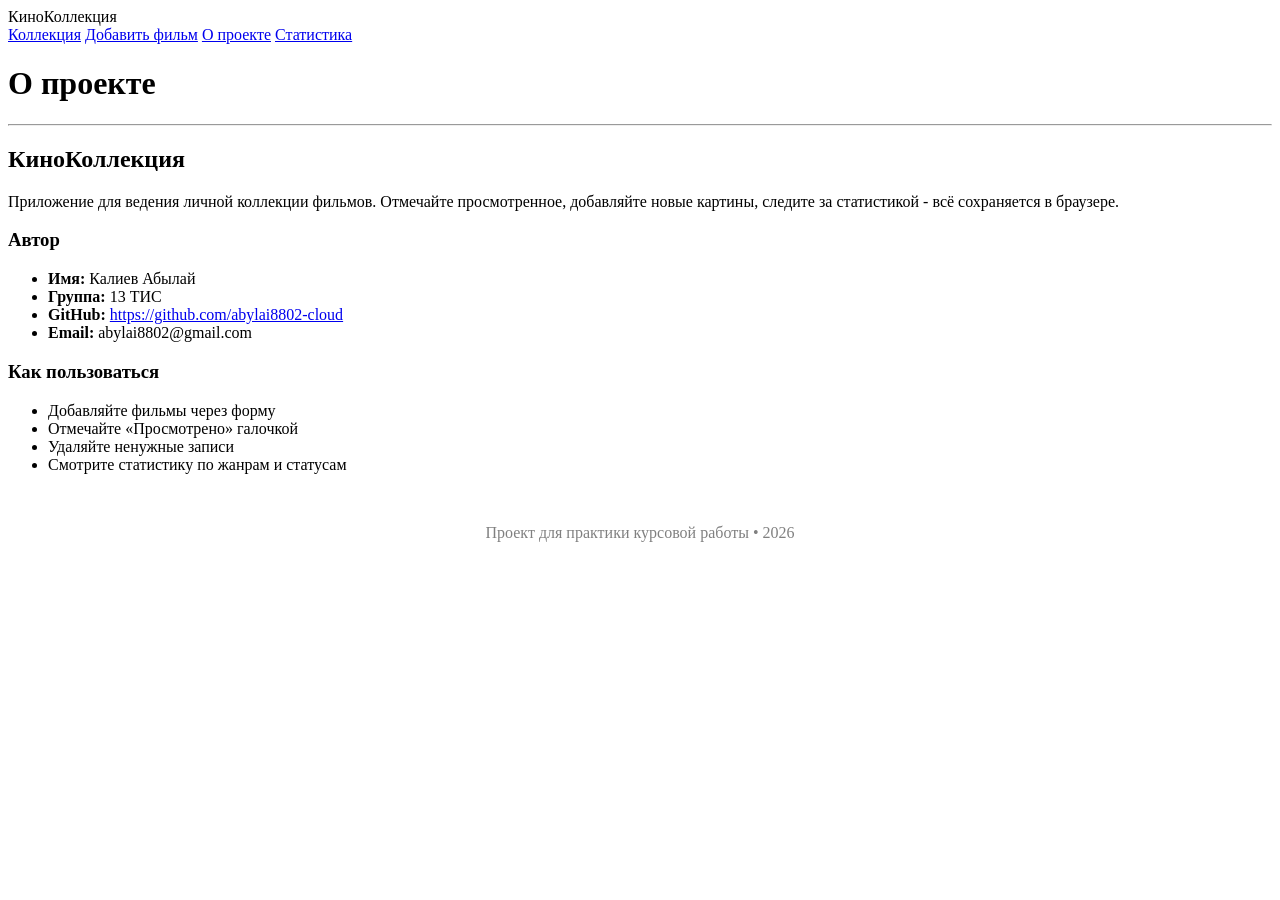
==== about.html @ 76b4c036 "Add files via upload" ====
<!DOCTYPE html>
<html lang="ru">
<head>
    <meta charset="UTF-8">
    <meta name="viewport" content="width=device-width, initial-scale=1.0">
    <title>О проекте — КиноКоллекция</title>
    <link rel="stylesheet" href="css/common.css">
    <link rel="stylesheet" href="css/about.css">
    <meta name="viewport" content="width=device-width, initial-scale=1.0">
</head>
<body>
    <header>
        <div class="nav-container">
            <div class="logo">КиноКоллекция</div>
            <nav>
                <a href="index.html" class="nav-link">Коллекция</a>
                <a href="form.html" class="nav-link">Добавить фильм</a>
                <a href="about.html" class="nav-link active">О проекте</a>
                <a href="stats.html" class="nav-link">Статистика</a>
            </nav>
        </div>
    </header>

    <main class="container">
        <h1 class="title fade-in">О проекте</h1>
        <hr class="section-divider">

        <div class="about-content fade-in">
            <h2>КиноКоллекция</h2>
            <p>Приложение для ведения личной коллекции фильмов. Отмечайте просмотренное, добавляйте новые картины, следите за статистикой - всё сохраняется в браузере.</p>

            <h3>Автор</h3>
            <ul>
                <li><strong>Имя:</strong> Калиев Абылай</li>
                <li><strong>Группа:</strong> 13 ТИС</li>
                <li><strong>GitHub:</strong> <a href="https://github.com/abylai8802-cloud" target="_blank">https://github.com/abylai8802-cloud</a></li>
                <li><strong>Email:</strong> abylai8802@gmail.com</li>
            </ul>

            <h3>Как пользоваться</h3>
            <ul>
                <li>Добавляйте фильмы через форму</li>
                <li>Отмечайте «Просмотрено» галочкой</li>
                <li>Удаляйте ненужные записи</li>
                <li>Смотрите статистику по жанрам и статусам</li>
            </ul>

            <p style="text-align:center; margin-top:50px; color: gray;">
                Проект для практики курсовой работы • 2026
            </p>
        </div>
    </main>
</body>
</html>
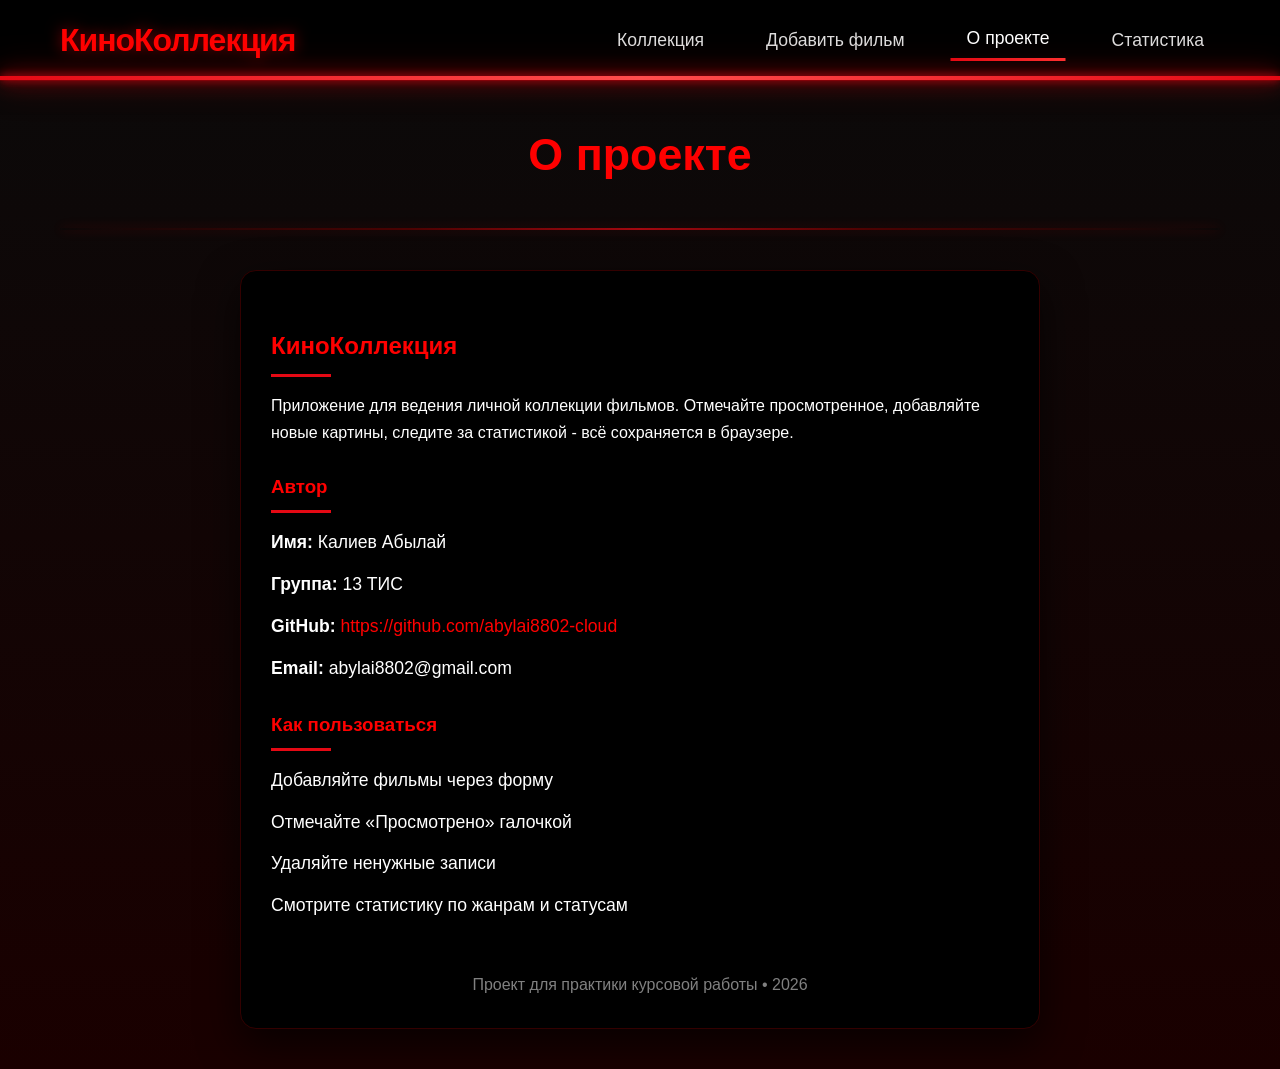
==== commit 5f5248a9: "Fix HTML formatting and update stylesheet paths" ====
--- a/about.html
+++ b/about.html
@@ -4,8 +4,8 @@
     <meta charset="UTF-8">
     <meta name="viewport" content="width=device-width, initial-scale=1.0">
     <title>О проекте — КиноКоллекция</title>
-    <link rel="stylesheet" href="css/common.css">
-    <link rel="stylesheet" href="css/about.css">
+    <link rel="stylesheet" href="common.css">
+    <link rel="stylesheet" href="about.css">
     <meta name="viewport" content="width=device-width, initial-scale=1.0">
 </head>
 <body>
@@ -51,4 +51,4 @@
         </div>
     </main>
 </body>
-</html>+</html>
--- a/common.css
+++ b/common.css
@@ -0,0 +1,432 @@
+* {
+    margin: 0;
+    padding: 0;
+    box-sizing: border-box;
+}
+
+body {
+    background: linear-gradient(to bottom, #0f0f0f 0%, #180000 100%);
+    color: #ffffff;
+    font-family: 'Segoe UI', Arial, sans-serif;
+    line-height: 1.5;
+}
+
+header {
+    background-color: black;
+    padding: 1rem 0;
+    position: sticky;
+    top: 0;
+    z-index: 100;
+    box-shadow: 0 4px 20px rgba(0, 0, 0, 0.6);
+}
+
+.nav-container {
+    max-width: 1200px;
+    margin: 0 auto;
+    display: flex;
+    align-items: center;
+    justify-content: space-between;
+    padding: 0 20px;
+}
+
+.logo {
+    font-size: 1.8rem;
+    font-weight: bold;
+    color: red;
+}
+
+nav {
+    display: flex;
+    gap: 30px;
+}
+
+.nav-link {
+    color: #ddd;
+    text-decoration: none;
+    font-size: 1.1rem;
+    padding: 8px 16px;
+    border-radius: 6px;
+    transition: all 0.3s ease;
+}
+
+.nav-link:hover,
+.nav-link.active {
+    background-color: red;
+    color: white;
+}
+
+.container {
+    max-width: 1200px;
+    margin: 40px auto;
+    padding: 0 20px;
+}
+
+.title {
+    text-align: center;
+    font-size: 2.8rem;
+    margin-bottom: 10px;
+    color: red;
+}
+
+.add-btn,
+.save-btn {
+    background-color: red;
+    color: white;
+    border: none;
+    padding: 15px 40px;
+    font-size: 1.3rem;
+    border-radius: 50px;
+    cursor: pointer;
+    transition: all 0.3s;
+    display: inline-block;
+}
+
+.add-btn:hover,
+.save-btn:hover {
+    background-color: red;
+    transform: scale(1.05);
+}
+
+@media (max-width: 600px) {
+    .nav-container {
+        flex-direction: column;
+        gap: 15px;
+    }
+
+    .title {
+        font-size: 2.2rem;
+    }
+}
+
+@media (max-width: 480px) {
+    .container {
+        padding: 0 12px;
+        margin: 20px auto;
+    }
+
+    .title {
+        font-size: 2rem;
+    }
+
+    .nav-container {
+        flex-direction: column;
+        gap: 12px;
+        padding: 0 12px;
+    }
+
+    nav {
+        flex-direction: column;
+        gap: 8px;
+        width: 100%;
+        text-align: center;
+    }
+
+    .nav-link {
+        padding: 10px;
+        font-size: 1.1rem;
+    }
+
+    .logo {
+        font-size: 1.6rem;
+    }
+}
+
+@media (max-width: 768px) {
+    .container {
+        padding: 0 16px;
+        margin: 30px auto;
+    }
+
+    .title {
+        font-size: 2.4rem;
+    }
+
+    .add-btn,
+    .save-btn {
+        padding: 12px 30px;
+        font-size: 1.1rem;
+    }
+
+    .form-buttons {
+        flex-direction: column;
+        gap: 12px;
+    }
+
+    .save-btn,
+    .cancel-btn {
+        width: 100%;
+    }
+}
+
+@media (max-width: 1024px) {
+    .movies-grid {
+        grid-template-columns: repeat(auto-fill, minmax(280px, 1fr));
+        gap: 20px;
+    }
+
+    .stats-grid {
+        grid-template-columns: repeat(auto-fit, minmax(200px, 1fr));
+    }
+}
+
+.section-divider {
+    height: 2px;
+    margin: 40px auto;
+    max-width: 100%;
+    background: linear-gradient(to right,
+            transparent 0%,
+            #660000 30%,
+            #e50914 50%,
+            #660000 70%,
+            transparent 100%);
+    border: none;
+    box-shadow:
+        0 0 12px rgba(229, 9, 20, 0.4),
+        0 0 25px rgba(229, 9, 20, 0.15);
+    opacity: 0.7;
+    border-radius: 2px;
+}
+
+.section-divider.thin {
+    height: 1px;
+    box-shadow:
+        0 0 8px rgba(229, 9, 20, 0.35),
+        0 0 18px rgba(229, 9, 20, 0.12);
+}
+
+.fade-in {
+    opacity: 0;
+    animation: fadeInUp 0.8s forwards;
+}
+
+.fade-in-delay-1 {
+    animation-delay: 100ms;
+}
+
+.fade-in-delay-2 {
+    animation-delay: 200ms;
+}
+
+.fade-in-delay-3 {
+    animation-delay: 300ms;
+}
+
+.fade-in-delay-4 {
+    animation-delay: 400ms;
+}
+
+@keyframes fadeInUp {
+    from {
+        opacity: 0;
+        transform: translateY(40px);
+    }
+
+    to {
+        opacity: 1;
+        transform: translateY(0);
+    }
+}
+
+.movie-card {
+    opacity: 0;
+    transform: translateY(30px) scale(0.95);
+    animation: movieCardPop 0.7s forwards;
+}
+
+.movie-card:nth-child(1) {
+    animation-delay: 100ms;
+}
+
+.movie-card:nth-child(2) {
+    animation-delay: 200ms;
+}
+
+.movie-card:nth-child(3) {
+    animation-delay: 300ms;
+}
+
+.movie-card:nth-child(4) {
+    animation-delay: 400ms;
+}
+
+.movie-card:nth-child(5) {
+    animation-delay: 500ms;
+}
+
+.movie-card:nth-child(6) {
+    animation-delay: 600ms;
+}
+
+@keyframes movieCardPop {
+    from {
+        opacity: 0;
+        transform: translateY(50px) scale(0.92);
+    }
+
+    to {
+        opacity: 1;
+        transform: translateY(0) scale(1);
+    }
+}
+
+.stat-card {
+    opacity: 0;
+    transform: scale(0.85);
+    animation: statCardPop 0.6s forwards;
+}
+
+.stat-card:nth-child(1) {
+    animation-delay: 100ms;
+}
+
+.stat-card:nth-child(2) {
+    animation-delay: 200ms;
+}
+
+.stat-card:nth-child(3) {
+    animation-delay: 300ms;
+}
+
+.stat-card:nth-child(4) {
+    animation-delay: 400ms;
+}
+
+@keyframes statCardPop {
+    from {
+        opacity: 0;
+        transform: scale(0.8) translateY(30px);
+    }
+
+    to {
+        opacity: 1;
+        transform: scale(1) translateY(0);
+    }
+}
+
+.movie-form {
+    opacity: 0;
+    transform: translateY(30px);
+    animation: formFadeIn 0.9s 100ms forwards;
+}
+
+@keyframes formFadeIn {
+    from {
+        opacity: 0;
+        transform: translateY(40px);
+    }
+
+    to {
+        opacity: 1;
+        transform: translateY(0);
+    }
+}
+
+.title {
+    opacity: 0;
+    animation: titlePop 1s 50ms forwards;
+}
+
+@keyframes titlePop {
+    from {
+        opacity: 0;
+        transform: translateY(-30px);
+    }
+
+    to {
+        opacity: 1;
+        transform: translateY(0);
+    }
+}
+
+.nav-container {
+    opacity: 0;
+    animation: navFadeIn 0.8s forwards;
+}
+
+@keyframes navFadeIn {
+    from {
+        opacity: 0;
+        transform: translateY(-20px);
+    }
+
+    to {
+        opacity: 1;
+        transform: translateY(0);
+    }
+}
+
+body {
+    background: linear-gradient(to bottom, #0a0a0a 0%, #1a0000 100%);
+    min-height: 100vh;
+}
+
+header {
+    border-bottom: 1px solid #330000;
+}
+
+.logo {
+    font-size: 2rem;
+    letter-spacing: -1px;
+    text-shadow: 0 0 15px rgba(229, 9, 20, 0.6);
+}
+
+.nav-link {
+    position: relative;
+    transition: all 0.3s ease;
+}
+
+.nav-link:hover,
+.nav-link.active {
+    background-color: transparent;
+    color: white;
+    transform: translateY(-2px);
+}
+
+.nav-link::after {
+    content: '';
+    position: absolute;
+    bottom: -2px;
+    left: 50%;
+    width: 0;
+    height: 3px;
+    background: linear-gradient(to right, #e50914, #ff3333);
+    transition: all 0.3s ease;
+    transform: translateX(-50%);
+}
+
+.nav-link:hover::after,
+.nav-link.active::after {
+    width: 100%;
+}
+
+.add-btn,
+.save-btn {
+    background: linear-gradient(135deg, #e50914, #b0000f);
+    box-shadow: 0 6px 20px rgba(229, 9, 20, 0.4);
+    font-weight: 600;
+    letter-spacing: 0.5px;
+}
+
+.add-btn:hover,
+.save-btn:hover {
+    transform: translateY(-3px) scale(1.03);
+    box-shadow: 0 10px 30px rgba(229, 9, 20, 0.6);
+}
+
+* {
+    transition: background-color 0.25s, color 0.25s, transform 0.25s, box-shadow 0.25s;
+}
+
+header::after {
+    content: '';
+    position: absolute;
+    bottom: 0;
+    left: 0;
+    width: 100%;
+    height: 4px;
+    background: linear-gradient(to right, #e50914, #ff4d4d, #e50914);
+    box-shadow:
+        0 0 8px #e50914,
+        0 0 20px #e50914,
+        0 0 35px rgba(229, 9, 20, 0.7);
+}
--- a/about.css
+++ b/about.css
@@ -0,0 +1,70 @@
+.about-content {
+    max-width: 800px;
+    margin: 0 auto;
+    background: black;
+    padding: 30px;
+    border-radius: 16px;
+    line-height: 1.7;
+}
+
+.about-content h2,
+.about-content h3 {
+    color: red;
+    margin: 25px 0 15px;
+}
+
+.about-content ul {
+    list-style: none;
+    padding-left: 0;
+}
+
+.about-content ul li {
+    margin: 12px 0;
+    font-size: 1.1rem;
+}
+
+.about-content a {
+    color: red;
+    text-decoration: none;
+}
+
+.about-content a:hover {
+    text-decoration: underline;
+}
+
+@media (max-width: 600px) {
+    .about-content {
+        padding: 20px 16px;
+    }
+
+    .about-content h2,
+    .about-content h3 {
+        font-size: 1.6rem;
+    }
+
+    .about-content ul li {
+        font-size: 1rem;
+    }
+}
+
+.about-content {
+    box-shadow: 0 15px 40px rgba(0, 0, 0, 0.7);
+    border: 1px solid #330000;
+}
+
+.about-content h2,
+.about-content h3 {
+    position: relative;
+    padding-bottom: 10px;
+}
+
+.about-content h2::after,
+.about-content h3::after {
+    content: '';
+    position: absolute;
+    bottom: 0;
+    left: 0;
+    width: 60px;
+    height: 3px;
+    background: #e50914;
+}
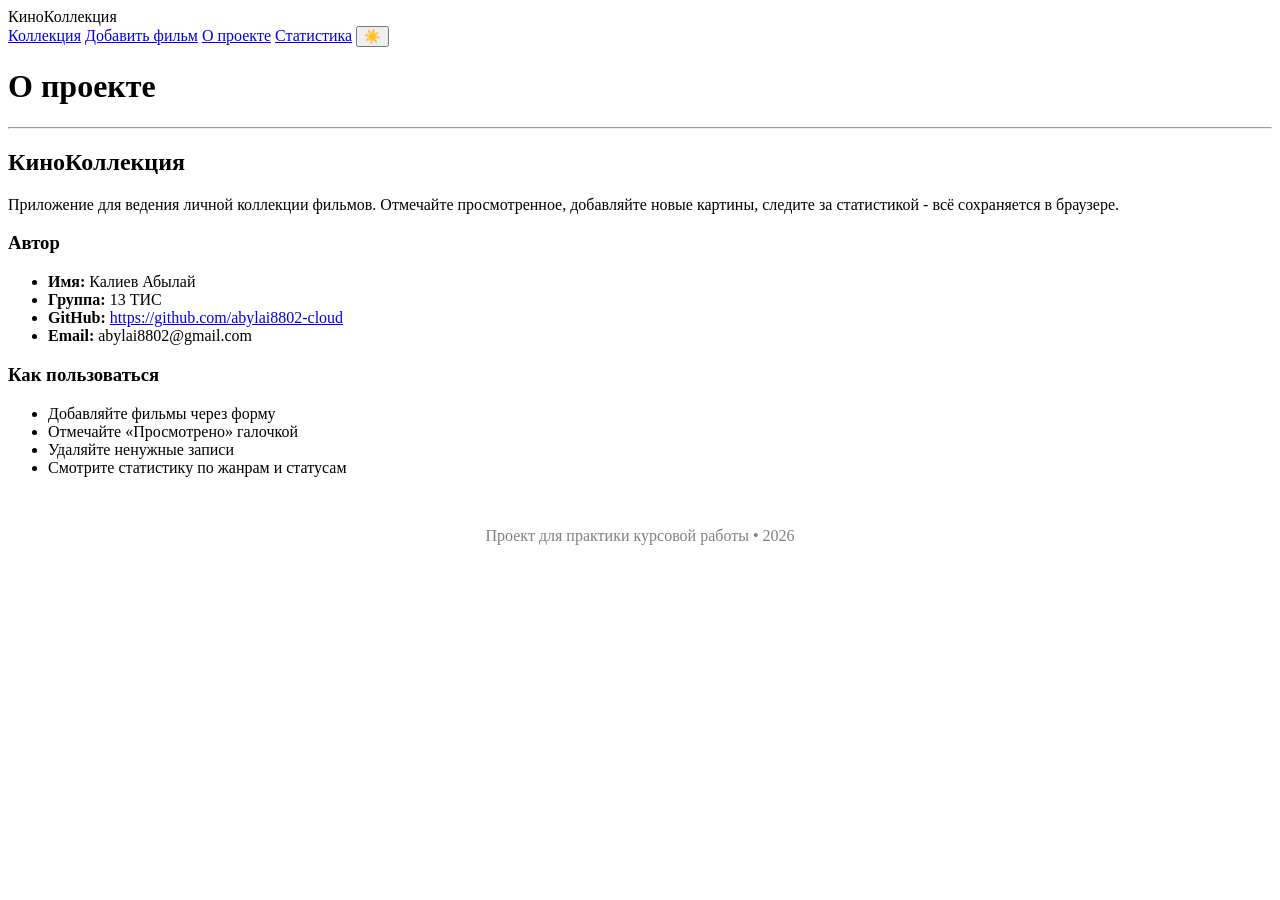
==== commit 07c6dcc7: "Add files via upload" ====
--- a/about.html
+++ b/about.html
@@ -1,13 +1,26 @@
 <!DOCTYPE html>
 <html lang="ru">
+
 <head>
     <meta charset="UTF-8">
     <meta name="viewport" content="width=device-width, initial-scale=1.0">
+    <script>
+        (function () {
+            const savedTheme = localStorage.getItem('theme');
+            if (savedTheme) {
+                document.documentElement.setAttribute('data-theme', savedTheme);
+            } else {
+                document.documentElement.setAttribute('data-theme', 'dark');
+            }
+        })();
+    </script>
     <title>О проекте — КиноКоллекция</title>
-    <link rel="stylesheet" href="common.css">
-    <link rel="stylesheet" href="about.css">
+    <link rel="stylesheet" href="css/common.css">
+    <link rel="stylesheet" href="css/about.css">
+    <link rel="stylesheet" href="css/theme.css">
     <meta name="viewport" content="width=device-width, initial-scale=1.0">
 </head>
+
 <body>
     <header>
         <div class="nav-container">
@@ -15,8 +28,11 @@
             <nav>
                 <a href="index.html" class="nav-link">Коллекция</a>
                 <a href="form.html" class="nav-link">Добавить фильм</a>
-                <a href="about.html" class="nav-link active">О проекте</a>
+                <a href="about.html" class="nav-link">О проекте</a>
                 <a href="stats.html" class="nav-link">Статистика</a>
+                <button id="theme-toggle" class="theme-toggle" title="Сменить тему">
+                    ☀️
+                </button>
             </nav>
         </div>
     </header>
@@ -27,13 +43,15 @@
 
         <div class="about-content fade-in">
             <h2>КиноКоллекция</h2>
-            <p>Приложение для ведения личной коллекции фильмов. Отмечайте просмотренное, добавляйте новые картины, следите за статистикой - всё сохраняется в браузере.</p>
+            <p>Приложение для ведения личной коллекции фильмов. Отмечайте просмотренное, добавляйте новые картины,
+                следите за статистикой - всё сохраняется в браузере.</p>
 
             <h3>Автор</h3>
             <ul>
                 <li><strong>Имя:</strong> Калиев Абылай</li>
                 <li><strong>Группа:</strong> 13 ТИС</li>
-                <li><strong>GitHub:</strong> <a href="https://github.com/abylai8802-cloud" target="_blank">https://github.com/abylai8802-cloud</a></li>
+                <li><strong>GitHub:</strong> <a href="https://github.com/abylai8802-cloud"
+                        target="_blank">https://github.com/abylai8802-cloud</a></li>
                 <li><strong>Email:</strong> abylai8802@gmail.com</li>
             </ul>
 
@@ -50,5 +68,7 @@
             </p>
         </div>
     </main>
+    <script src="js/theme.js"></script>
 </body>
-</html>
+
+</html>
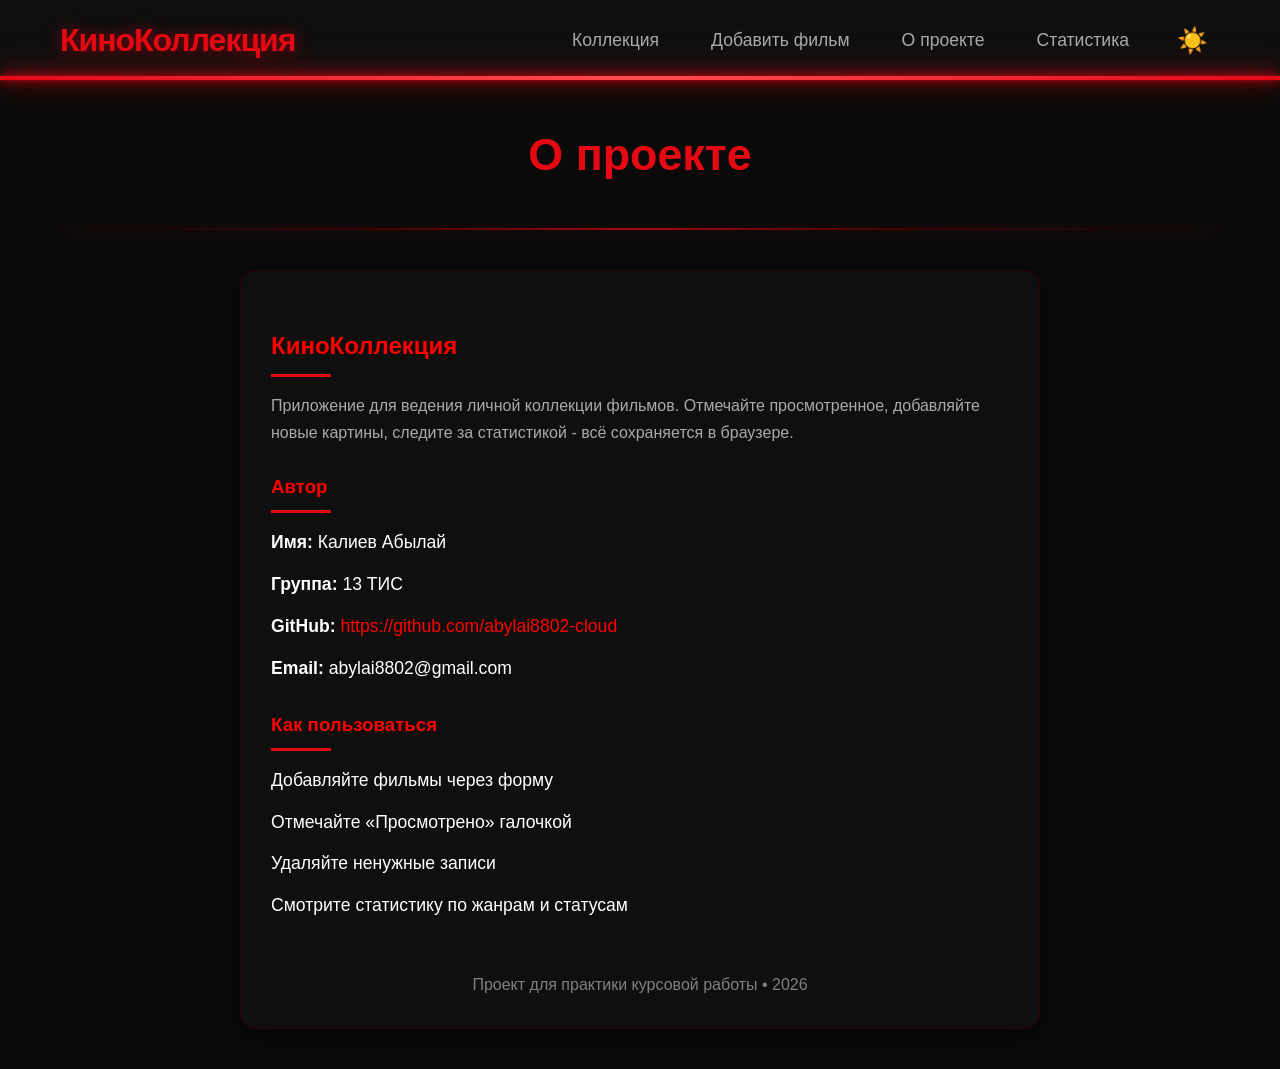
==== commit a370d431: "Update about.html" ====
--- a/about.html
+++ b/about.html
@@ -15,9 +15,9 @@
         })();
     </script>
     <title>О проекте — КиноКоллекция</title>
-    <link rel="stylesheet" href="css/common.css">
-    <link rel="stylesheet" href="css/about.css">
-    <link rel="stylesheet" href="css/theme.css">
+    <link rel="stylesheet" href="common.css">
+    <link rel="stylesheet" href="about.css">
+    <link rel="stylesheet" href="theme.css">
     <meta name="viewport" content="width=device-width, initial-scale=1.0">
 </head>
 
@@ -68,7 +68,7 @@
             </p>
         </div>
     </main>
-    <script src="js/theme.js"></script>
+    <script src="theme.js"></script>
 </body>
 
-</html>+</html>
--- a/common.css
+++ b/common.css
@@ -0,0 +1,420 @@
+* {
+    margin: 0;
+    padding: 0;
+    box-sizing: border-box;
+}
+
+body {
+    background: linear-gradient(to bottom, #0f0f0f 0%, #180000 100%);
+    color: #ffffff;
+    font-family: 'Segoe UI', Arial, sans-serif;
+    line-height: 1.5;
+}
+
+header {
+    background-color: black;
+    padding: 1rem 0;
+    position: sticky;
+    top: 0;
+    z-index: 100;
+    box-shadow: 0 4px 20px rgba(0, 0, 0, 0.6);
+}
+
+.nav-container {
+    max-width: 1200px;
+    margin: 0 auto;
+    display: flex;
+    align-items: center;
+    justify-content: space-between;
+    padding: 0 20px;
+}
+
+.logo {
+    font-size: 1.8rem;
+    font-weight: bold;
+    color: red;
+}
+
+nav {
+    display: flex;
+    gap: 30px;
+}
+
+.nav-link {
+    color: #ddd;
+    text-decoration: none;
+    font-size: 1.1rem;
+    padding: 8px 16px;
+    border-radius: 6px;
+    transition: all 0.3s ease;
+}
+
+.nav-link:hover,
+.nav-link.active {
+    background-color: red;
+    color: white;
+}
+
+.container {
+    max-width: 1200px;
+    margin: 40px auto;
+    padding: 0 20px;
+}
+
+.title {
+    text-align: center;
+    font-size: 2.8rem;
+    margin-bottom: 10px;
+    color: red;
+}
+
+.add-btn,
+.save-btn {
+    background-color: red;
+    color: white;
+    border: none;
+    padding: 15px 40px;
+    font-size: 1.3rem;
+    border-radius: 50px;
+    cursor: pointer;
+    transition: all 0.3s;
+    display: inline-block;
+}
+
+.add-btn:hover,
+.save-btn:hover {
+    background-color: red;
+    transform: scale(1.05);
+}
+
+@media (max-width: 600px) {
+    .nav-container {
+        flex-direction: column;
+        gap: 15px;
+    }
+
+    .title {
+        font-size: 2.2rem;
+    }
+}
+
+@media (max-width: 480px) {
+    .container {
+        padding: 0 12px;
+        margin: 20px auto;
+    }
+
+    .title {
+        font-size: 2rem;
+    }
+
+    .nav-container {
+        flex-direction: column;
+        gap: 12px;
+        padding: 0 12px;
+    }
+
+    nav {
+        flex-direction: column;
+        gap: 8px;
+        width: 100%;
+        text-align: center;
+    }
+
+    .nav-link {
+        padding: 10px;
+        font-size: 1.1rem;
+    }
+
+    .logo {
+        font-size: 1.6rem;
+    }
+}
+
+@media (max-width: 768px) {
+    .container {
+        padding: 0 16px;
+        margin: 30px auto;
+    }
+
+    .title {
+        font-size: 2.4rem;
+    }
+
+    .add-btn,
+    .save-btn {
+        padding: 12px 30px;
+        font-size: 1.1rem;
+    }
+
+    .form-buttons {
+        flex-direction: column;
+        gap: 12px;
+    }
+
+    .save-btn,
+    .cancel-btn {
+        width: 100%;
+    }
+}
+
+@media (max-width: 1024px) {
+    .movies-grid {
+        grid-template-columns: repeat(auto-fill, minmax(280px, 1fr));
+        gap: 20px;
+    }
+
+    .stats-grid {
+        grid-template-columns: repeat(auto-fit, minmax(200px, 1fr));
+    }
+}
+
+.section-divider {
+    height: 2px;
+    margin: 40px auto;
+    max-width: 100%;
+    background: linear-gradient(to right,
+            transparent 0%,
+            #660000 30%,
+            #e50914 50%,
+            #660000 70%,
+            transparent 100%);
+    border: none;
+    box-shadow:
+        0 0 12px rgba(229, 9, 20, 0.4),
+        0 0 25px rgba(229, 9, 20, 0.15);
+    opacity: 0.7;
+    border-radius: 2px;
+}
+
+.section-divider.thin {
+    height: 1px;
+    box-shadow:
+        0 0 8px rgba(229, 9, 20, 0.35),
+        0 0 18px rgba(229, 9, 20, 0.12);
+}
+
+.fade-in {
+    opacity: 0;
+    animation: fadeInUp 0.8s forwards;
+}
+
+.fade-in-delay-1 {
+    animation-delay: 100ms;
+}
+
+.fade-in-delay-2 {
+    animation-delay: 200ms;
+}
+
+.fade-in-delay-3 {
+    animation-delay: 300ms;
+}
+
+.fade-in-delay-4 {
+    animation-delay: 400ms;
+}
+
+@keyframes fadeInUp {
+    from {
+        opacity: 0;
+        transform: translateY(40px);
+    }
+
+    to {
+        opacity: 1;
+        transform: translateY(0);
+    }
+}
+
+.movie-card {
+    opacity: 0;
+    transform: translateY(30px) scale(0.95);
+    animation: movieCardPop 0.7s forwards;
+}
+
+.movie-card:nth-child(1) {
+    animation-delay: 100ms;
+}
+
+.movie-card:nth-child(2) {
+    animation-delay: 200ms;
+}
+
+.movie-card:nth-child(3) {
+    animation-delay: 300ms;
+}
+
+.movie-card:nth-child(4) {
+    animation-delay: 400ms;
+}
+
+.movie-card:nth-child(5) {
+    animation-delay: 500ms;
+}
+
+.movie-card:nth-child(6) {
+    animation-delay: 600ms;
+}
+
+@keyframes movieCardPop {
+    from {
+        opacity: 0;
+        transform: translateY(50px) scale(0.92);
+    }
+
+    to {
+        opacity: 1;
+        transform: translateY(0) scale(1);
+    }
+}
+
+.stat-card {
+    opacity: 0;
+    transform: scale(0.85);
+    animation: statCardPop 0.6s forwards;
+}
+
+.stat-card:nth-child(1) {
+    animation-delay: 100ms;
+}
+
+.stat-card:nth-child(2) {
+    animation-delay: 200ms;
+}
+
+.stat-card:nth-child(3) {
+    animation-delay: 300ms;
+}
+
+.stat-card:nth-child(4) {
+    animation-delay: 400ms;
+}
+
+@keyframes statCardPop {
+    from {
+        opacity: 0;
+        transform: scale(0.8) translateY(30px);
+    }
+
+    to {
+        opacity: 1;
+        transform: scale(1) translateY(0);
+    }
+}
+
+.movie-form {
+    opacity: 0;
+    transform: translateY(30px);
+    animation: formFadeIn 0.9s 100ms forwards;
+}
+
+@keyframes formFadeIn {
+    from {
+        opacity: 0;
+        transform: translateY(40px);
+    }
+
+    to {
+        opacity: 1;
+        transform: translateY(0);
+    }
+}
+
+.title {
+    opacity: 1;
+}
+
+header,
+.nav-container,
+.logo {
+    animation: none !important;
+    opacity: 1 !important;
+    transform: none !important;
+}
+
+body {
+    background: linear-gradient(to bottom, #0a0a0a 0%, #1a0000 100%);
+    min-height: 100vh;
+}
+
+header {
+    border-bottom: 1px solid #330000;
+}
+
+.logo {
+    font-size: 2rem;
+    letter-spacing: -1px;
+    text-shadow: 0 0 15px rgba(229, 9, 20, 0.6);
+}
+
+.nav-link {
+    position: relative;
+    transition: all 0.3s ease;
+}
+
+.nav-link:hover,
+.nav-link.active {
+    background-color: transparent;
+    color: white;
+    transform: translateY(-2px);
+}
+
+.nav-link::after {
+    display: none;
+}
+
+.add-btn,
+.save-btn {
+    background: linear-gradient(135deg, #e50914, #b0000f);
+    box-shadow: 0 6px 20px rgba(229, 9, 20, 0.4);
+    font-weight: 600;
+    letter-spacing: 0.5px;
+}
+
+.add-btn:hover,
+.save-btn:hover {
+    transform: translateY(-3px) scale(1.03);
+    box-shadow: 0 10px 30px rgba(229, 9, 20, 0.6);
+}
+
+* {
+    transition: background-color 0.25s, color 0.25s, transform 0.25s, box-shadow 0.25s;
+}
+
+header::after {
+    content: '';
+    position: absolute;
+    bottom: 0;
+    left: 0;
+    width: 100%;
+    height: 4px;
+    background: linear-gradient(to right, #e50914, #ff4d4d, #e50914);
+    box-shadow:
+        0 0 8px #e50914,
+        0 0 20px #e50914,
+        0 0 35px rgba(229, 9, 20, 0.7);
+}
+
+.nav-container {
+    position: relative;
+}
+
+nav {
+    display: flex;
+    align-items: center;
+    gap: 20px;
+}
+
+.delete-btn {
+    color: white;
+    font-weight: 600;
+}
+
+[data-theme="light"] .delete-btn {
+    background: #333333;
+}
+
+[data-theme="light"] .delete-btn:hover {
+    background: #1f1f1f;
+}
--- a/about.css
+++ b/about.css
@@ -0,0 +1,70 @@
+.about-content {
+    max-width: 800px;
+    margin: 0 auto;
+    background: black;
+    padding: 30px;
+    border-radius: 16px;
+    line-height: 1.7;
+}
+
+.about-content h2,
+.about-content h3 {
+    color: red;
+    margin: 25px 0 15px;
+}
+
+.about-content ul {
+    list-style: none;
+    padding-left: 0;
+}
+
+.about-content ul li {
+    margin: 12px 0;
+    font-size: 1.1rem;
+}
+
+.about-content a {
+    color: red;
+    text-decoration: none;
+}
+
+.about-content a:hover {
+    text-decoration: underline;
+}
+
+@media (max-width: 600px) {
+    .about-content {
+        padding: 20px 16px;
+    }
+
+    .about-content h2,
+    .about-content h3 {
+        font-size: 1.6rem;
+    }
+
+    .about-content ul li {
+        font-size: 1rem;
+    }
+}
+
+.about-content {
+    box-shadow: 0 15px 40px rgba(0, 0, 0, 0.7);
+    border: 1px solid #330000;
+}
+
+.about-content h2,
+.about-content h3 {
+    position: relative;
+    padding-bottom: 10px;
+}
+
+.about-content h2::after,
+.about-content h3::after {
+    content: '';
+    position: absolute;
+    bottom: 0;
+    left: 0;
+    width: 60px;
+    height: 3px;
+    background: #e50914;
+}
--- a/theme.css
+++ b/theme.css
@@ -0,0 +1,135 @@
+:root {
+    --accent-color: #e50914;
+    --accent-hover: #b0000f;
+    --text-primary: #1a1a1a;
+    --text-muted: #444444;
+    --bg-color: #f8f9fa;
+    --card-bg: #ffffff;
+    --border-color: #dddddd;
+    --shadow: 0 10px 30px rgba(0, 0, 0, 0.1);
+}
+
+[data-theme="dark"] {
+    --accent-color: #e50914;
+    --accent-hover: #b0000f;
+    --text-primary: #ffffff;
+    --text-muted: #aaaaaa;
+    --bg-color: #0a0a0a;
+    --card-bg: #0f0f0f;
+    --border-color: #330000;
+    --shadow: 0 8px 30px rgba(0, 0, 0, 0.6);
+}
+
+
+body {
+    background: var(--bg-color);
+    color: var(--text-primary);
+    transition: all 0.4s ease;
+}
+
+header {
+    background: var(--card-bg);
+    border-bottom: 1px solid var(--border-color);
+}
+
+.logo,
+.title,
+.stat-value {
+    color: var(--accent-color) !important;
+}
+
+.movie-card,
+.stat-card,
+.movie-form,
+.about-content {
+    background: var(--card-bg);
+    border: 1px solid var(--border-color);
+    box-shadow: var(--shadow);
+}
+
+.stat-label,
+p,
+label,
+.movie-card p {
+    color: var(--text-muted);
+}
+
+.nav-link {
+    color: var(--text-muted);
+}
+
+.nav-link:hover,
+.nav-link.active {
+    background-color: var(--accent-color);
+    color: white;
+}
+
+.add-btn,
+.save-btn,
+.delete-btn {
+    background: var(--accent-color);
+    color: white;
+}
+
+.add-btn:hover,
+.save-btn:hover,
+.delete-btn:hover {
+    background: var(--accent-hover);
+}
+
+[data-theme="light"] .movie-poster {
+    border-bottom: 3px solid #f0f0f0;
+}
+
+[data-theme="light"] .no-poster {
+    background: #f5f5f5;
+    color: #777777;
+}
+
+.theme-toggle {
+    background: none;
+    border: none;
+    color: var(--text-muted);
+    font-size: 1.55rem;
+    cursor: pointer;
+    padding: 8px 12px;
+    border-radius: 50%;
+    transition: all 0.3s ease;
+}
+
+.theme-toggle:hover {
+    background: none;
+    color: var(--accent-color);
+    transform: rotate(20deg);
+}
+
+[data-theme="dark"] .theme-toggle:hover {
+    background: none;
+    color: #e50914;
+}
+
+[data-theme="light"] .movie-form input,
+[data-theme="light"] .movie-form select,
+[data-theme="light"] .movie-form textarea {
+    background: #ffffff !important;
+    color: #1a1a1a !important;
+    border: 2px solid #cccccc !important;
+    border-radius: 8px;
+}
+
+[data-theme="light"] .movie-form input:focus,
+[data-theme="light"] .movie-form select:focus,
+[data-theme="light"] .movie-form textarea:focus {
+    border-color: #e50914 !important;
+    box-shadow: 0 0 0 3px rgba(229, 9, 20, 0.2) !important;
+    outline: none;
+}
+
+[data-theme="light"] .movie-form input::placeholder,
+[data-theme="light"] .movie-form textarea::placeholder {
+    color: #888888 !important;
+}
+
+[data-theme="light"] .form-group label {
+    color: #1a1a1a !important;
+}
